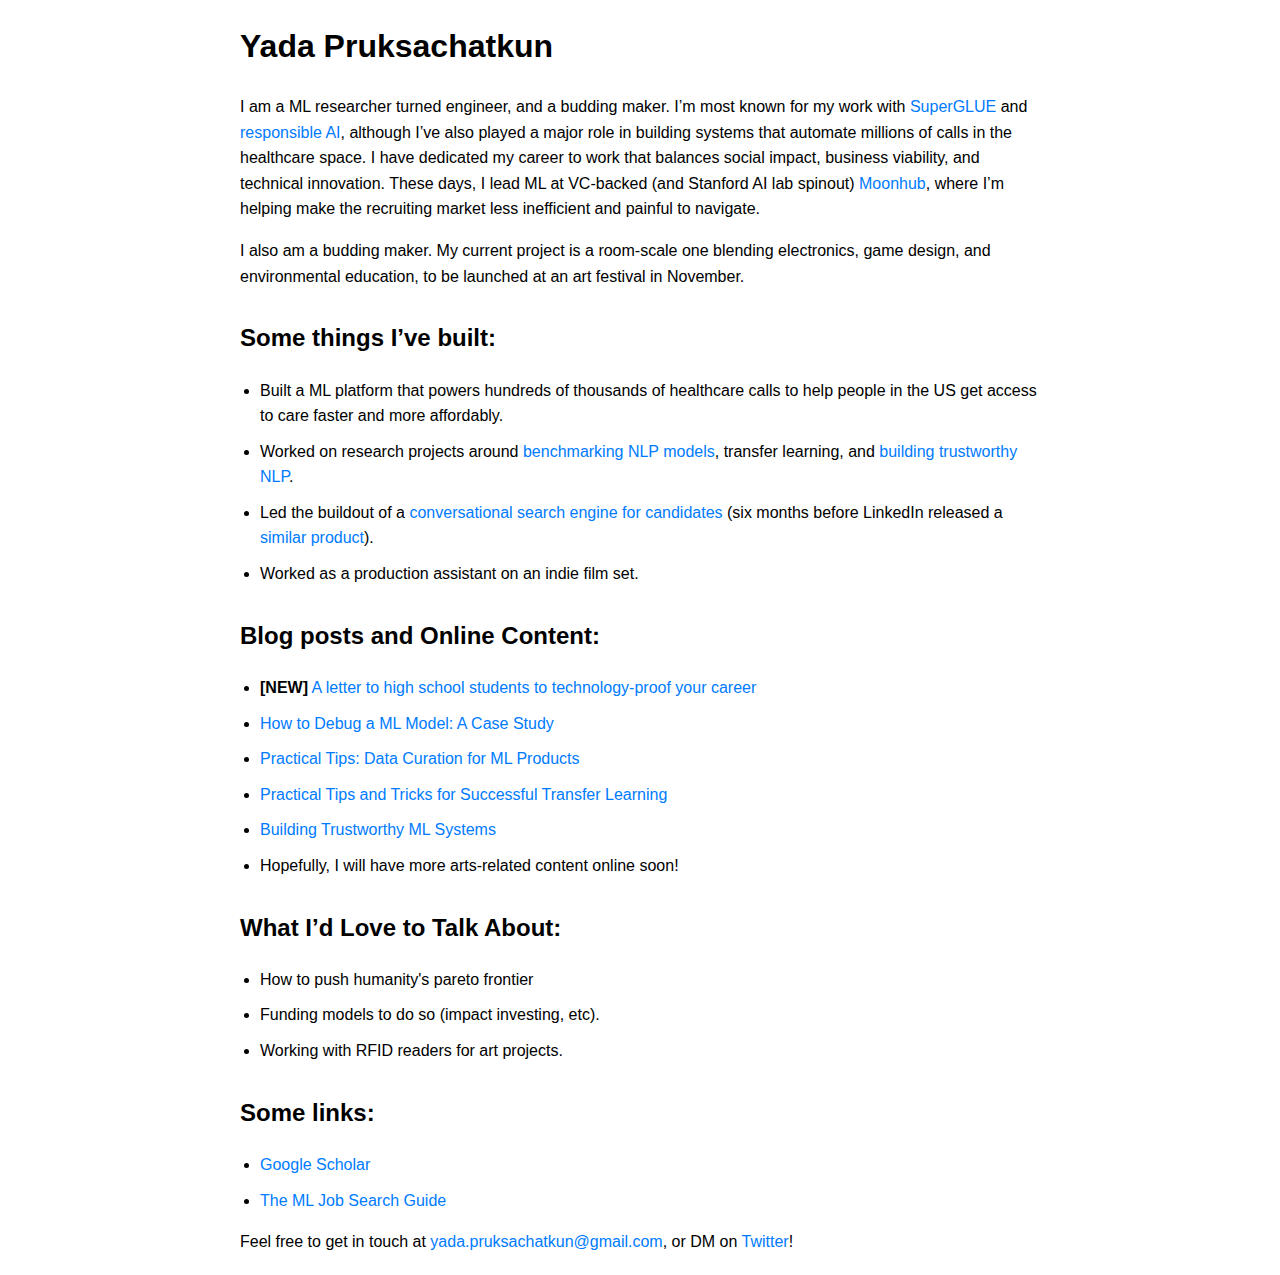
==== index.html @ 9bb99d99 "Update link" ====
<!DOCTYPE html>
<html lang="en">
<head>
    <meta charset="UTF-8">
    <meta name="viewport" content="width=device-width, initial-scale=1.0">
    <title>Yada Pruksachatkun</title>
    <style>
        body {
            font-family: Arial, sans-serif;
            line-height: 1.6;
            margin: 20px;
            text-align: center;
        }
        h1 {
            font-size: 2em;
        }
        h2 {
            font-size: 1.5em;
            margin-top: 30px;
        }
        .content {
            max-width: 800px;
            margin: 0 auto;
            text-align: left;
        }
        a {
            color: #007BFF;
            text-decoration: none;
        }
        a:hover {
            text-decoration: underline;
        }
        ul {
            margin-top: 10px;
            padding-left: 20px;
        }
        li {
            margin-bottom: 10px;
        }
        img {
            float: left;
            padding-left: 20px;
            width: 100px; /* Adjust the size of the image here */
            height: auto;
        }
    </style>
</head>
<body>

<div class="content">

    <!-- Add your image here -->
    

    <h1>Yada Pruksachatkun</h1>


    <p>I am a ML researcher turned engineer, and a budding maker. I’m most known for my work with 
    <a href="https://venturebeat.com/ai/ai-researchers-launch-superglue-a-rigorous-benchmark-for-language-understanding/" target="_blank">SuperGLUE</a> 
    and <a href="http://www.wikicfp.com/cfp/servlet/event.showcfp?eventid=172349&copyownerid=90556" target="_blank">responsible AI</a>, 
    although I’ve also played a major role in building systems that automate millions of calls in the healthcare space. I have dedicated my career to work that balances social impact, business viability, and technical innovation. These days, I lead ML at VC-backed (and Stanford AI lab spinout) 
    <a href="https://www.notion.so/Yada-Pruksachatkun-374fc41df0ff44628f994bd16779b88e?pvs=21" target="_blank">Moonhub</a>, 
    where I’m helping make the recruiting market less inefficient and painful to navigate.</p>

    <p>I also am a budding maker. My current project is a room-scale one blending electronics, game design, and environmental education, to be launched at an art festival in November. </p>

    <h2>Some things I’ve built:</h2>

    <ul>
        <li>Built a ML platform that powers hundreds of thousands of healthcare calls to help people in the US get access to care faster and more affordably.</li>
        <li>Worked on research projects around 
            <a href="https://venturebeat.com/2021/01/06/ai-models-from-microsoft-and-google-already-surpass-human-performance-on-the-superglue-language-benchmark/" target="_blank">benchmarking NLP models</a>, 
            transfer learning, and 
            <a href="https://scholar.google.com/citations?user=j_cqbm4AAAAJ&hl=en" target="_blank">building trustworthy NLP</a>.
        </li>
        <li>Led the buildout of a 
            <a href="https://www.youtube.com/watch?v=Wb7PDiKW4hc" target="_blank">conversational search engine for candidates</a> 
            (six months before LinkedIn released a 
            <a href="https://www.linkedin.com/business/talent/blog/talent-acquisition/ways-to-use-new-ai-assisted-search-and-projects-in-linkedin-recruiter" target="_blank">similar product</a>).
        </li>
        <li>Worked as a production assistant on an indie film set.</li>
    </ul>

    <h2>Blog posts and Online Content:</h2>

    <ul>
        <li><strong>[NEW]</strong> <a href="future-of-work.html" target="_blank">A letter to high school students to technology-proof your career</a></li>

        <li><a href="https://towardsdatascience.com/how-to-debug-an-ml-model-a-step-by-step-case-study-in-nlp-d79d384f7427" target="_blank">How to Debug a ML Model: A Case Study</a></li>
        <li><a href="https://substack.com/@ahiddenlayer/p-148667244" target="_blank">Practical Tips: Data Curation for ML Products</a></li>
        <li><a href="https://www.youtube.com/watch?v=-Z6Ygh5zMvs" target="_blank">Practical Tips and Tricks for Successful Transfer Learning</a></li>
        <li><a href="https://www.amazon.com/Practicing-Trustworthy-Machine-Learning-Transparent/dp/1098120272" target="_blank">Building Trustworthy ML Systems</a></li>
        <li>Hopefully, I will have more arts-related content online soon!</li>
    </ul>

    <h2>What I’d Love to Talk About:</h2>

    <ul>
        <li>How to push humanity's pareto frontier</li>
        <li>Funding models to do so (impact investing, etc).</li>
        <li>Working with RFID readers for art projects.</li>
    </ul>

    <h2>Some links:</h2>

    <ul>
        <li><a href="https://scholar.google.com/citations?user=j_cqbm4AAAAJ&hl=en" target="_blank">Google Scholar</a></li>
        <li><a href="https://www.notion.so/The-ML-Job-Search-Guide-bff08304464d4945b93ffcfe3915af5d?pvs=21" target="_blank">The ML Job Search Guide</a></li>
    </ul>

    <p>Feel free to get in touch at <a href="mailto:yada.pruksachatkun@gmail.com">yada.pruksachatkun@gmail.com</a>, or DM on 
    <a href="https://twitter.com/yadapruksachatk" target="_blank">Twitter</a>!</p>

</div>

</body>
</html>
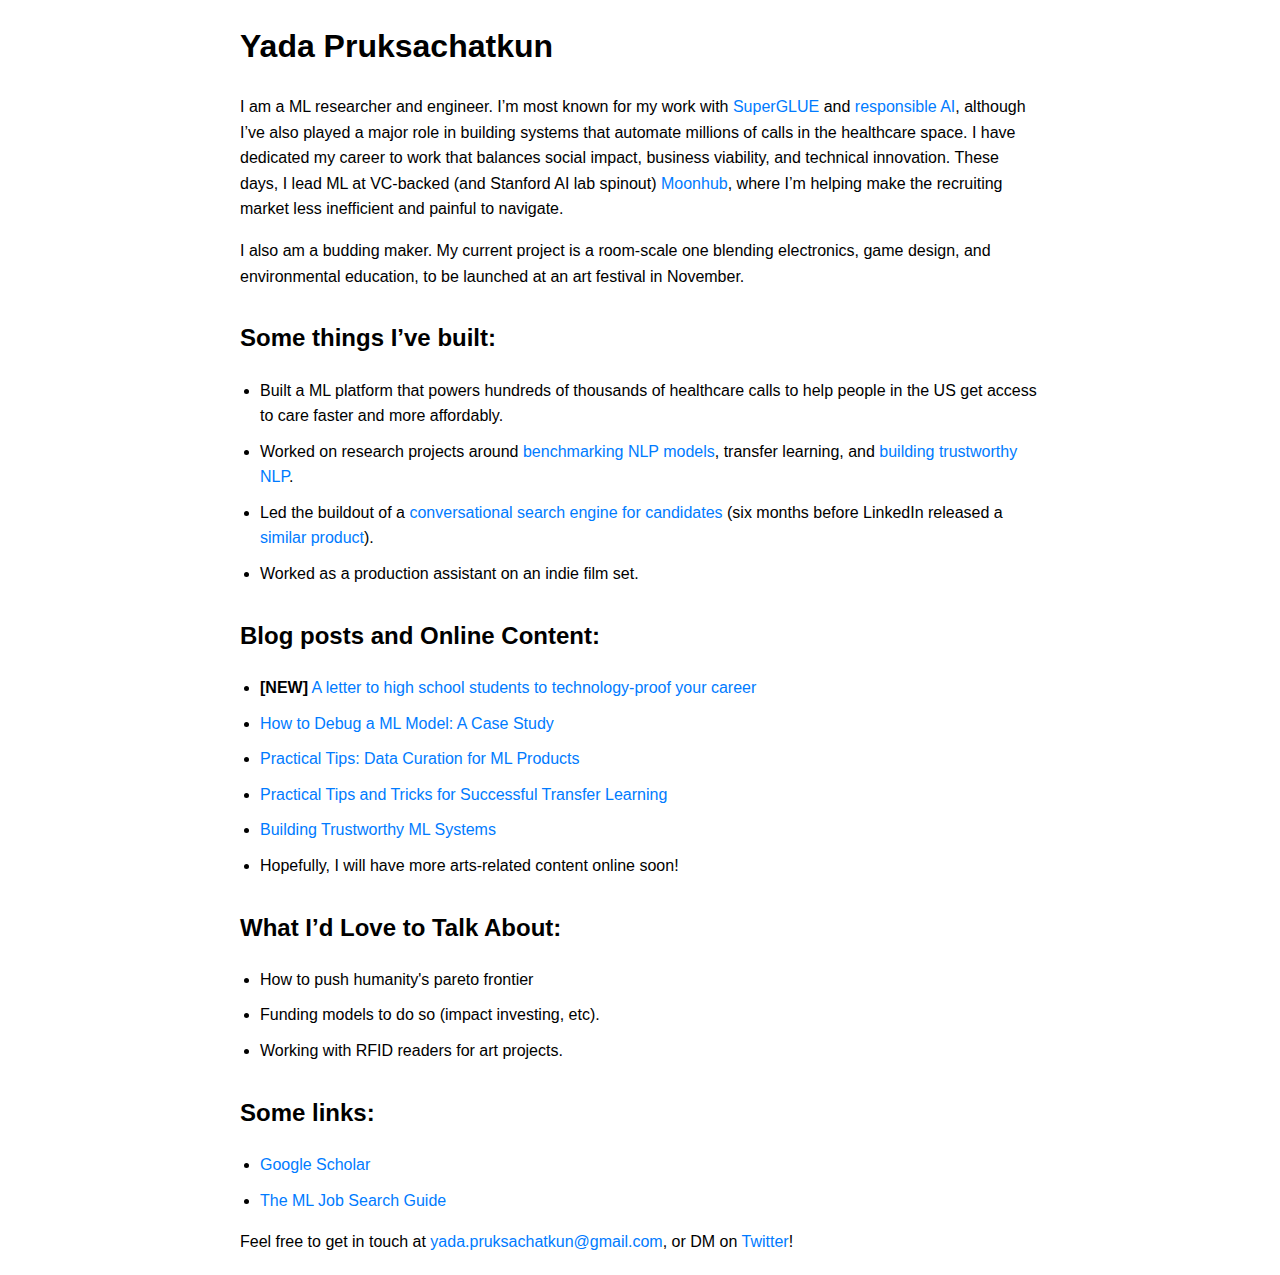
==== commit a1fc4e9c: "Nit" ====
--- a/index.html
+++ b/index.html
@@ -55,7 +55,7 @@
     <h1>Yada Pruksachatkun</h1>
 
 
-    <p>I am a ML researcher turned engineer, and a budding maker. I’m most known for my work with 
+    <p>I am a ML researcher and engineer. I’m most known for my work with 
     <a href="https://venturebeat.com/ai/ai-researchers-launch-superglue-a-rigorous-benchmark-for-language-understanding/" target="_blank">SuperGLUE</a> 
     and <a href="http://www.wikicfp.com/cfp/servlet/event.showcfp?eventid=172349&copyownerid=90556" target="_blank">responsible AI</a>, 
     although I’ve also played a major role in building systems that automate millions of calls in the healthcare space. I have dedicated my career to work that balances social impact, business viability, and technical innovation. These days, I lead ML at VC-backed (and Stanford AI lab spinout) 
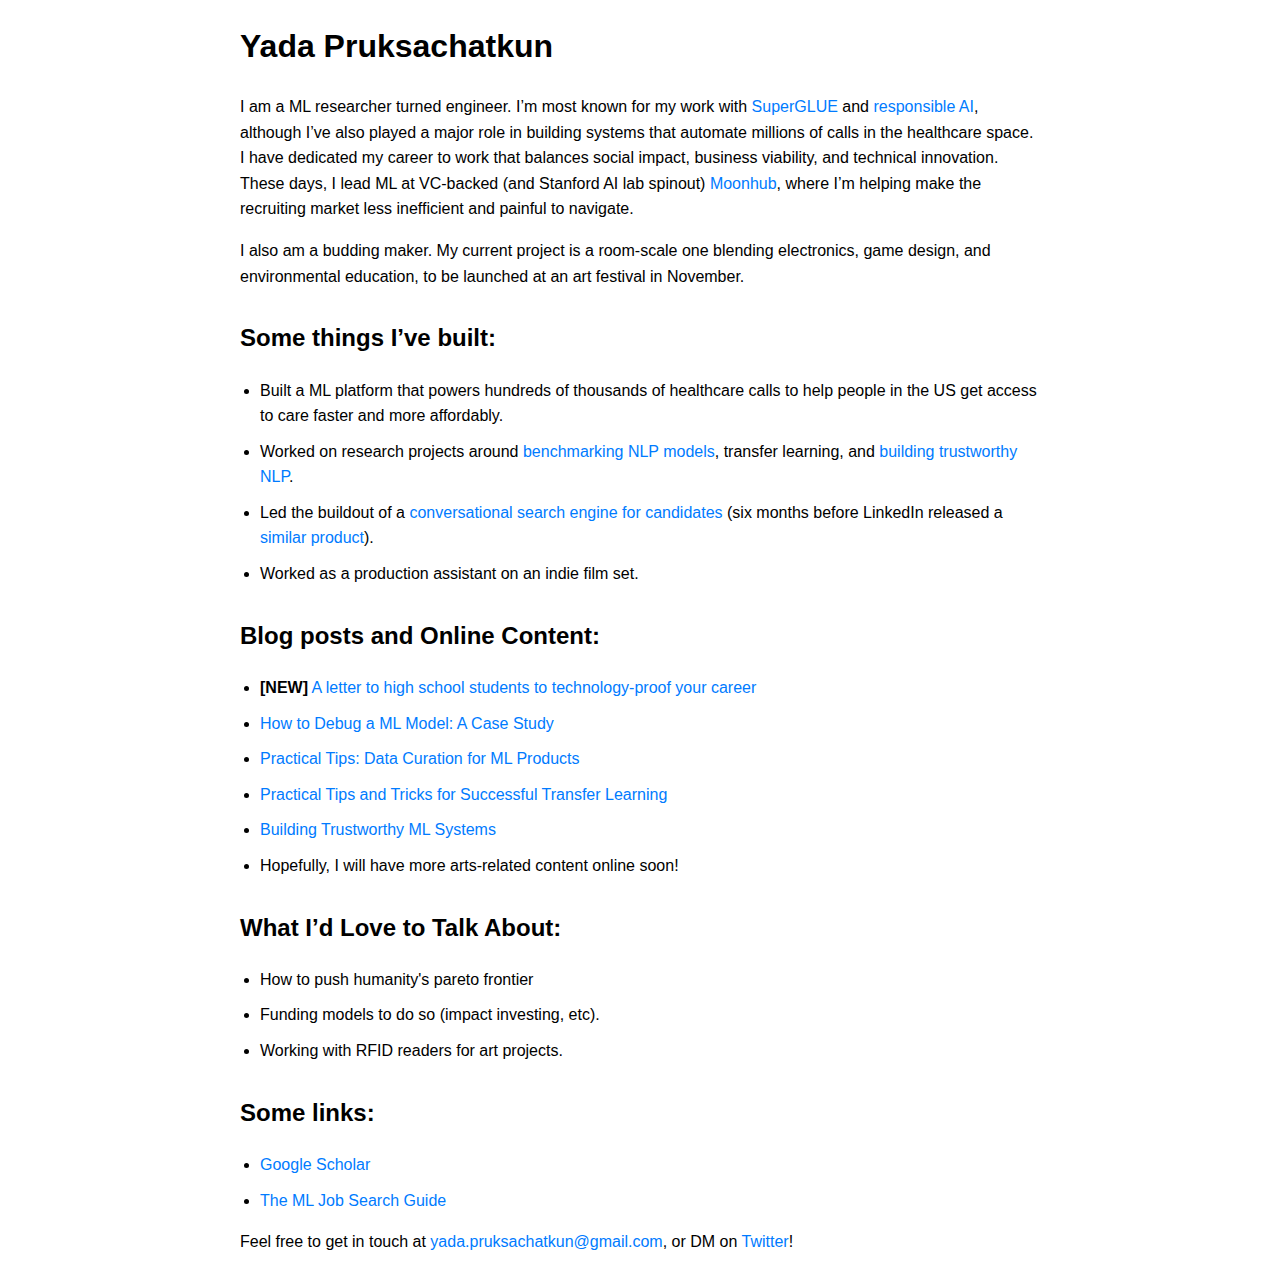
==== commit ab36c765: "Nit" ====
--- a/index.html
+++ b/index.html
@@ -55,7 +55,7 @@
     <h1>Yada Pruksachatkun</h1>
 
 
-    <p>I am a ML researcher and engineer. I’m most known for my work with 
+    <p>I am a ML researcher turned engineer. I’m most known for my work with 
     <a href="https://venturebeat.com/ai/ai-researchers-launch-superglue-a-rigorous-benchmark-for-language-understanding/" target="_blank">SuperGLUE</a> 
     and <a href="http://www.wikicfp.com/cfp/servlet/event.showcfp?eventid=172349&copyownerid=90556" target="_blank">responsible AI</a>, 
     although I’ve also played a major role in building systems that automate millions of calls in the healthcare space. I have dedicated my career to work that balances social impact, business viability, and technical innovation. These days, I lead ML at VC-backed (and Stanford AI lab spinout) 
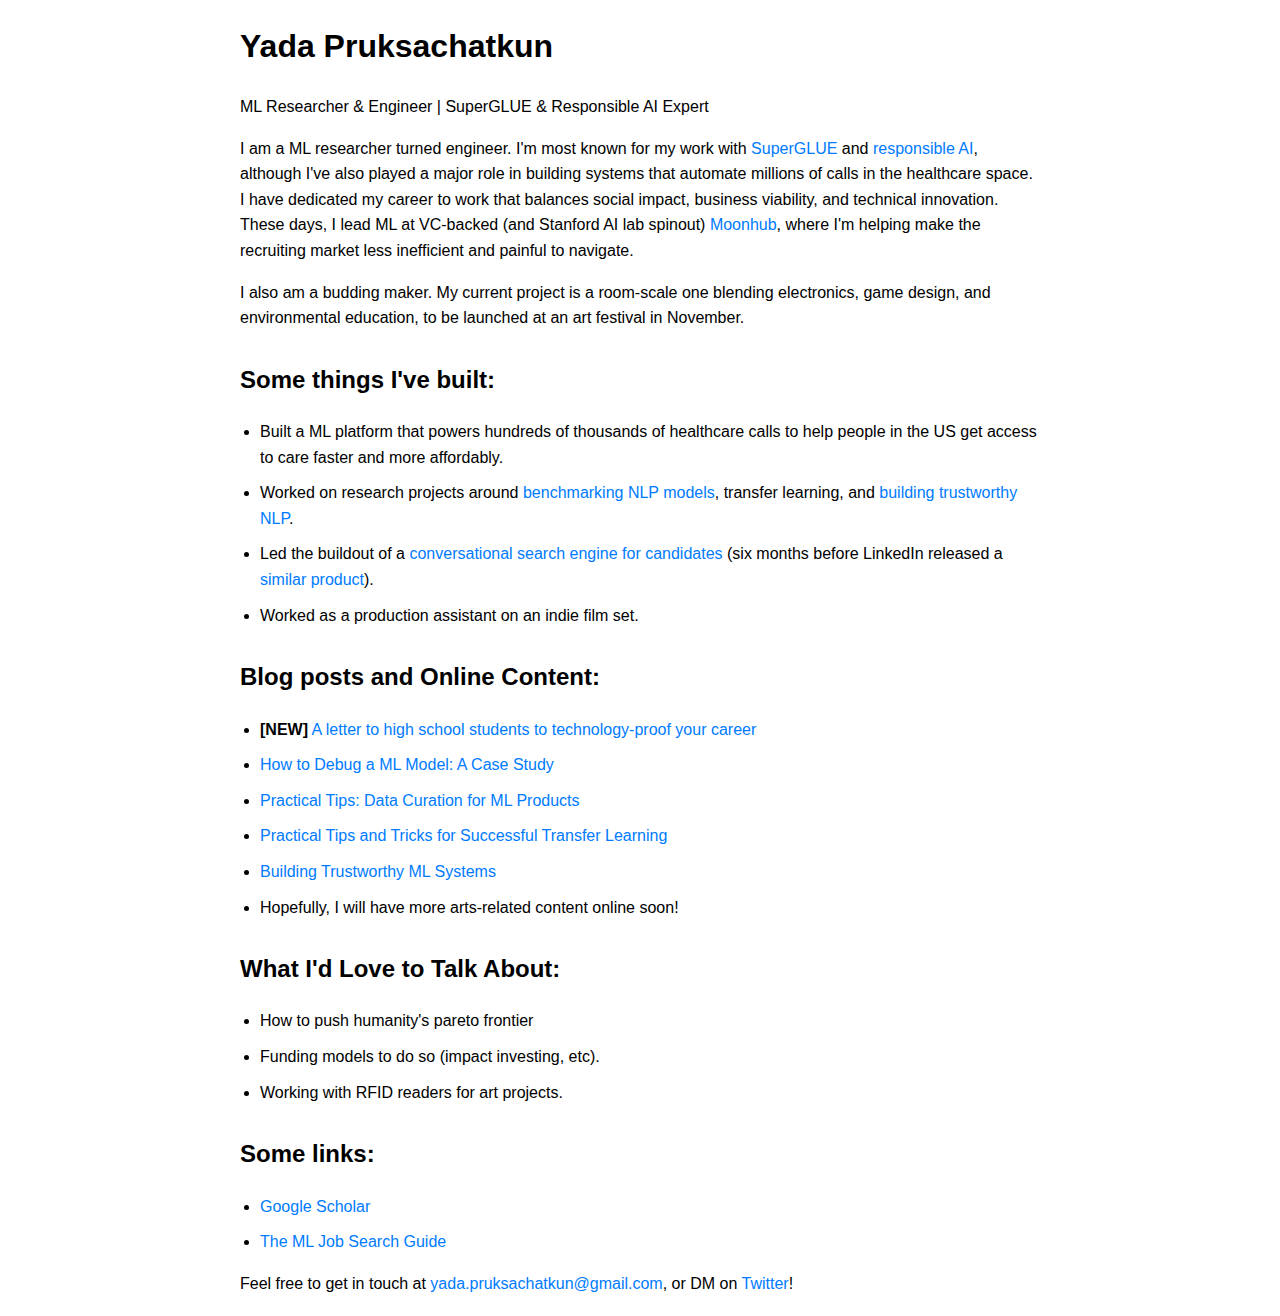
==== commit b1f686fe: "Update" ====
--- a/index.html
+++ b/index.html
@@ -3,8 +3,41 @@
 <head>
     <meta charset="UTF-8">
     <meta name="viewport" content="width=device-width, initial-scale=1.0">
-    <title>Yada Pruksachatkun</title>
+    <meta name="description" content="Yada Pruksachatkun - ML researcher and engineer known for SuperGLUE and responsible AI work. Currently leading ML at Moonhub, focusing on recruiting innovation.">
+    <meta name="keywords" content="Yada Pruksachatkun, ML researcher, machine learning engineer, SuperGLUE, responsible AI, Moonhub, healthcare AI">
+    <meta name="author" content="Yada Pruksachatkun">
+    
+    <!-- Open Graph tags for social media -->
+    <meta property="og:title" content="Yada Pruksachatkun - ML Researcher & Engineer">
+    <meta property="og:description" content="ML researcher and engineer known for SuperGLUE and responsible AI work. Currently leading ML at Moonhub.">
+    <meta property="og:type" content="website">
+    <meta property="og:url" content="https://yadapruks.xyz">
+    
+    <!-- Twitter Card tags -->
+    <meta name="twitter:card" content="summary">
+    <meta name="twitter:creator" content="@yadapruksachatk">
+    <meta name="twitter:title" content="Yada Pruksachatkun - ML Researcher & Engineer">
+    <meta name="twitter:description" content="ML researcher and engineer known for SuperGLUE and responsible AI work. Currently leading ML at Moonhub.">
+    
+    <title>Yada Pruksachatkun | ML Researcher & Engineer | SuperGLUE & Responsible AI</title>
+    
+    <!-- Schema.org markup for Google -->
+    <script type="application/ld+json">
+    {
+      "@context": "https://schema.org",
+      "@type": "Person",
+      "name": "Yada Pruksachatkun",
+      "jobTitle": "ML Researcher and Engineer",
+      "url": "https://yadapruks.xyz",
+      "sameAs": [
+        "https://twitter.com/yadapruksachatk",
+        "https://scholar.google.com/citations?user=j_cqbm4AAAAJ"
+      ]
+    }
+    </script>
+    
     <style>
+        /* Your existing styles remain the same */
         body {
             font-family: Arial, sans-serif;
             line-height: 1.6;
@@ -40,78 +73,82 @@
         img {
             float: left;
             padding-left: 20px;
-            width: 100px; /* Adjust the size of the image here */
+            width: 100px;
             height: auto;
         }
     </style>
 </head>
 <body>
 
-<div class="content">
+<main class="content">
+    <header>
+        <h1>Yada Pruksachatkun</h1>
+        <p class="subtitle">ML Researcher & Engineer | SuperGLUE & Responsible AI Expert</p>
+    </header>
 
-    <!-- Add your image here -->
-    
+    <section id="about">
+        <p>I am a ML researcher turned engineer. I'm most known for my work with 
+        <a href="https://venturebeat.com/ai/ai-researchers-launch-superglue-a-rigorous-benchmark-for-language-understanding/" target="_blank" rel="noopener">SuperGLUE</a> 
+        and <a href="http://www.wikicfp.com/cfp/servlet/event.showcfp?eventid=172349&copyownerid=90556" target="_blank" rel="noopener">responsible AI</a>, 
+        although I've also played a major role in building systems that automate millions of calls in the healthcare space. I have dedicated my career to work that balances social impact, business viability, and technical innovation. These days, I lead ML at VC-backed (and Stanford AI lab spinout) 
+        <a href="https://www.notion.so/Yada-Pruksachatkun-374fc41df0ff44628f994bd16779b88e?pvs=21" target="_blank" rel="noopener">Moonhub</a>, 
+        where I'm helping make the recruiting market less inefficient and painful to navigate.</p>
 
-    <h1>Yada Pruksachatkun</h1>
+        <p>I also am a budding maker. My current project is a room-scale one blending electronics, game design, and environmental education, to be launched at an art festival in November.</p>
+    </section>
 
+    <section id="projects">
+        <h2>Some things I've built:</h2>
+        <ul>
+            <li>Built a ML platform that powers hundreds of thousands of healthcare calls to help people in the US get access to care faster and more affordably.</li>
+            <li>Worked on research projects around 
+                <a href="https://venturebeat.com/2021/01/06/ai-models-from-microsoft-and-google-already-surpass-human-performance-on-the-superglue-language-benchmark/" target="_blank" rel="noopener">benchmarking NLP models</a>, 
+                transfer learning, and 
+                <a href="https://scholar.google.com/citations?user=j_cqbm4AAAAJ&hl=en" target="_blank" rel="noopener">building trustworthy NLP</a>.
+            </li>
+            <li>Led the buildout of a 
+                <a href="https://www.youtube.com/watch?v=Wb7PDiKW4hc" target="_blank" rel="noopener">conversational search engine for candidates</a> 
+                (six months before LinkedIn released a 
+                <a href="https://www.linkedin.com/business/talent/blog/talent-acquisition/ways-to-use-new-ai-assisted-search-and-projects-in-linkedin-recruiter" target="_blank" rel="noopener">similar product</a>).
+            </li>
+            <li>Worked as a production assistant on an indie film set.</li>
+        </ul>
+    </section>
 
-    <p>I am a ML researcher turned engineer. I’m most known for my work with 
-    <a href="https://venturebeat.com/ai/ai-researchers-launch-superglue-a-rigorous-benchmark-for-language-understanding/" target="_blank">SuperGLUE</a> 
-    and <a href="http://www.wikicfp.com/cfp/servlet/event.showcfp?eventid=172349&copyownerid=90556" target="_blank">responsible AI</a>, 
-    although I’ve also played a major role in building systems that automate millions of calls in the healthcare space. I have dedicated my career to work that balances social impact, business viability, and technical innovation. These days, I lead ML at VC-backed (and Stanford AI lab spinout) 
-    <a href="https://www.notion.so/Yada-Pruksachatkun-374fc41df0ff44628f994bd16779b88e?pvs=21" target="_blank">Moonhub</a>, 
-    where I’m helping make the recruiting market less inefficient and painful to navigate.</p>
+    <section id="blog">
+        <h2>Blog posts and Online Content:</h2>
+        <ul>
+            <li><strong>[NEW]</strong> <a href="future-of-work.html">A letter to high school students to technology-proof your career</a></li>
+            <li><a href="https://towardsdatascience.com/how-to-debug-an-ml-model-a-step-by-step-case-study-in-nlp-d79d384f7427" target="_blank" rel="noopener">How to Debug a ML Model: A Case Study</a></li>
+            <li><a href="https://substack.com/@ahiddenlayer/p-148667244" target="_blank" rel="noopener">Practical Tips: Data Curation for ML Products</a></li>
+            <li><a href="https://www.youtube.com/watch?v=-Z6Ygh5zMvs" target="_blank" rel="noopener">Practical Tips and Tricks for Successful Transfer Learning</a></li>
+            <li><a href="https://www.amazon.com/Practicing-Trustworthy-Machine-Learning-Transparent/dp/1098120272" target="_blank" rel="noopener">Building Trustworthy ML Systems</a></li>
+            <li>Hopefully, I will have more arts-related content online soon!</li>
+        </ul>
+    </section>
 
-    <p>I also am a budding maker. My current project is a room-scale one blending electronics, game design, and environmental education, to be launched at an art festival in November. </p>
+    <section id="interests">
+        <h2>What I'd Love to Talk About:</h2>
+        <ul>
+            <li>How to push humanity's pareto frontier</li>
+            <li>Funding models to do so (impact investing, etc).</li>
+            <li>Working with RFID readers for art projects.</li>
+        </ul>
+    </section>
 
-    <h2>Some things I’ve built:</h2>
+    <section id="links">
+        <h2>Some links:</h2>
+        <ul>
+            <li><a href="https://scholar.google.com/citations?user=j_cqbm4AAAAJ&hl=en" target="_blank" rel="noopener">Google Scholar</a></li>
+            <li><a href="https://www.notion.so/The-ML-Job-Search-Guide-bff08304464d4945b93ffcfe3915af5d?pvs=21" target="_blank" rel="noopener">The ML Job Search Guide</a></li>
+        </ul>
+    </section>
 
-    <ul>
-        <li>Built a ML platform that powers hundreds of thousands of healthcare calls to help people in the US get access to care faster and more affordably.</li>
-        <li>Worked on research projects around 
-            <a href="https://venturebeat.com/2021/01/06/ai-models-from-microsoft-and-google-already-surpass-human-performance-on-the-superglue-language-benchmark/" target="_blank">benchmarking NLP models</a>, 
-            transfer learning, and 
-            <a href="https://scholar.google.com/citations?user=j_cqbm4AAAAJ&hl=en" target="_blank">building trustworthy NLP</a>.
-        </li>
-        <li>Led the buildout of a 
-            <a href="https://www.youtube.com/watch?v=Wb7PDiKW4hc" target="_blank">conversational search engine for candidates</a> 
-            (six months before LinkedIn released a 
-            <a href="https://www.linkedin.com/business/talent/blog/talent-acquisition/ways-to-use-new-ai-assisted-search-and-projects-in-linkedin-recruiter" target="_blank">similar product</a>).
-        </li>
-        <li>Worked as a production assistant on an indie film set.</li>
-    </ul>
-
-    <h2>Blog posts and Online Content:</h2>
-
-    <ul>
-        <li><strong>[NEW]</strong> <a href="future-of-work.html" target="_blank">A letter to high school students to technology-proof your career</a></li>
-
-        <li><a href="https://towardsdatascience.com/how-to-debug-an-ml-model-a-step-by-step-case-study-in-nlp-d79d384f7427" target="_blank">How to Debug a ML Model: A Case Study</a></li>
-        <li><a href="https://substack.com/@ahiddenlayer/p-148667244" target="_blank">Practical Tips: Data Curation for ML Products</a></li>
-        <li><a href="https://www.youtube.com/watch?v=-Z6Ygh5zMvs" target="_blank">Practical Tips and Tricks for Successful Transfer Learning</a></li>
-        <li><a href="https://www.amazon.com/Practicing-Trustworthy-Machine-Learning-Transparent/dp/1098120272" target="_blank">Building Trustworthy ML Systems</a></li>
-        <li>Hopefully, I will have more arts-related content online soon!</li>
-    </ul>
-
-    <h2>What I’d Love to Talk About:</h2>
-
-    <ul>
-        <li>How to push humanity's pareto frontier</li>
-        <li>Funding models to do so (impact investing, etc).</li>
-        <li>Working with RFID readers for art projects.</li>
-    </ul>
-
-    <h2>Some links:</h2>
-
-    <ul>
-        <li><a href="https://scholar.google.com/citations?user=j_cqbm4AAAAJ&hl=en" target="_blank">Google Scholar</a></li>
-        <li><a href="https://www.notion.so/The-ML-Job-Search-Guide-bff08304464d4945b93ffcfe3915af5d?pvs=21" target="_blank">The ML Job Search Guide</a></li>
-    </ul>
-
-    <p>Feel free to get in touch at <a href="mailto:yada.pruksachatkun@gmail.com">yada.pruksachatkun@gmail.com</a>, or DM on 
-    <a href="https://twitter.com/yadapruksachatk" target="_blank">Twitter</a>!</p>
-
-</div>
+    <footer>
+        <p>Feel free to get in touch at <a href="mailto:yada.pruksachatkun@gmail.com">yada.pruksachatkun@gmail.com</a>, or DM on 
+        <a href="https://twitter.com/yadapruksachatk" target="_blank" rel="noopener">Twitter</a>!</p>
+    </footer>
+</main>
 
 </body>
-</html>
+</html>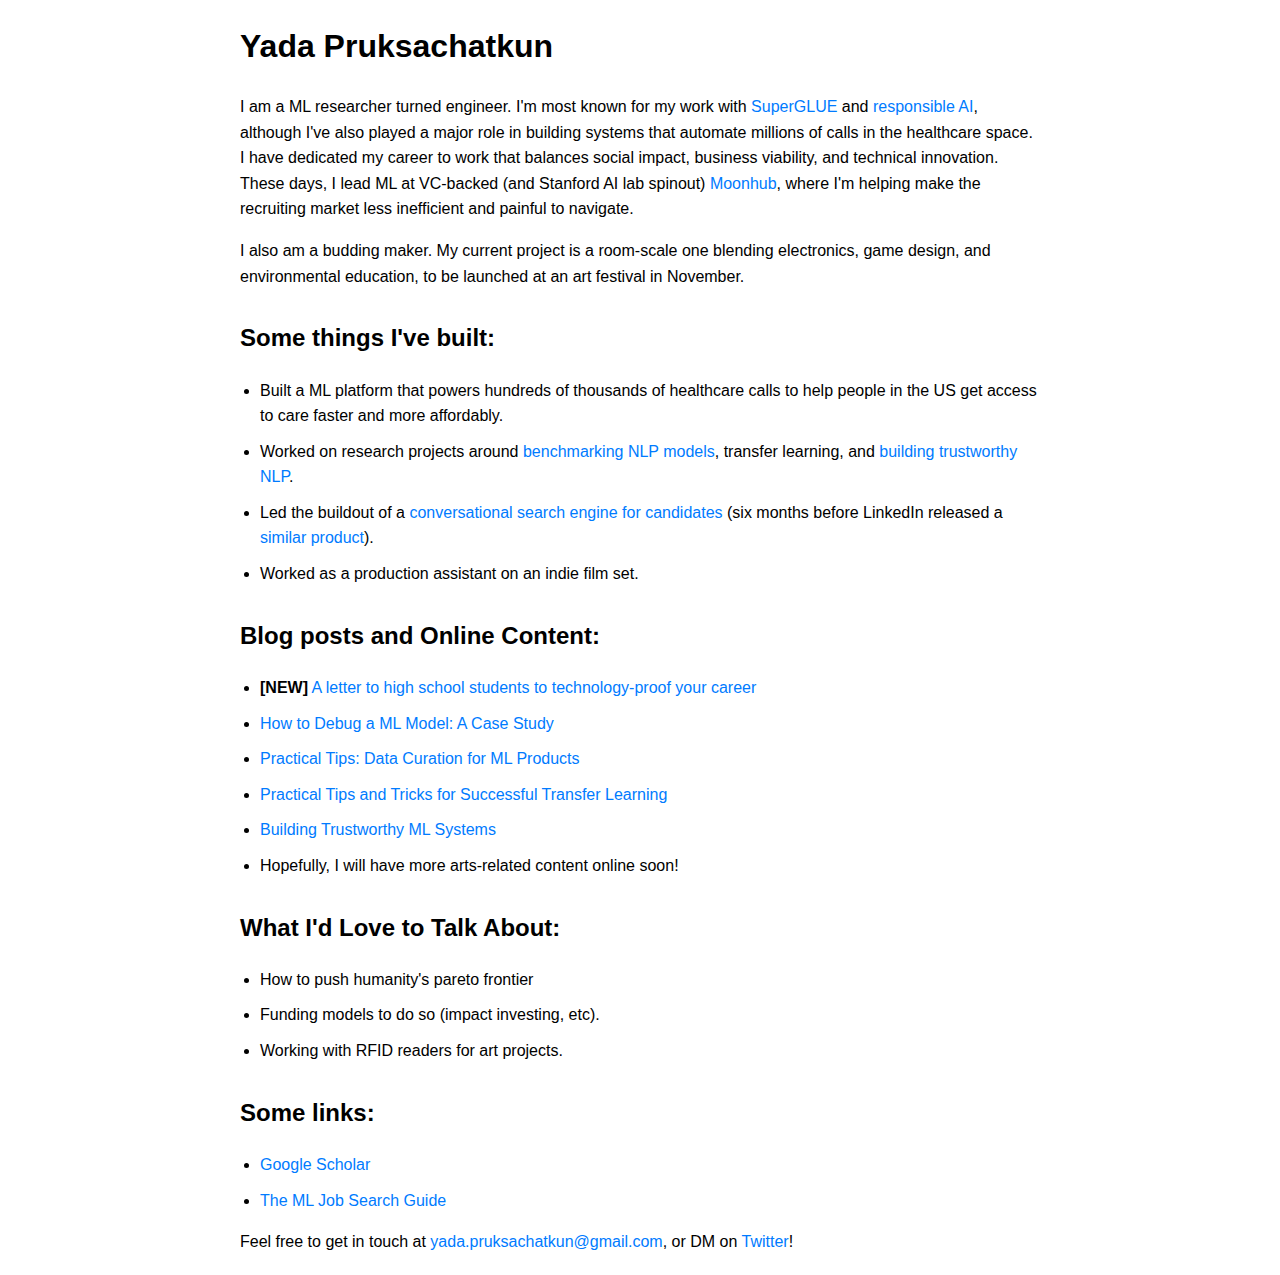
==== commit f445a5a2: "Fix" ====
--- a/index.html
+++ b/index.html
@@ -83,7 +83,6 @@
 <main class="content">
     <header>
         <h1>Yada Pruksachatkun</h1>
-        <p class="subtitle">ML Researcher & Engineer | SuperGLUE & Responsible AI Expert</p>
     </header>
 
     <section id="about">
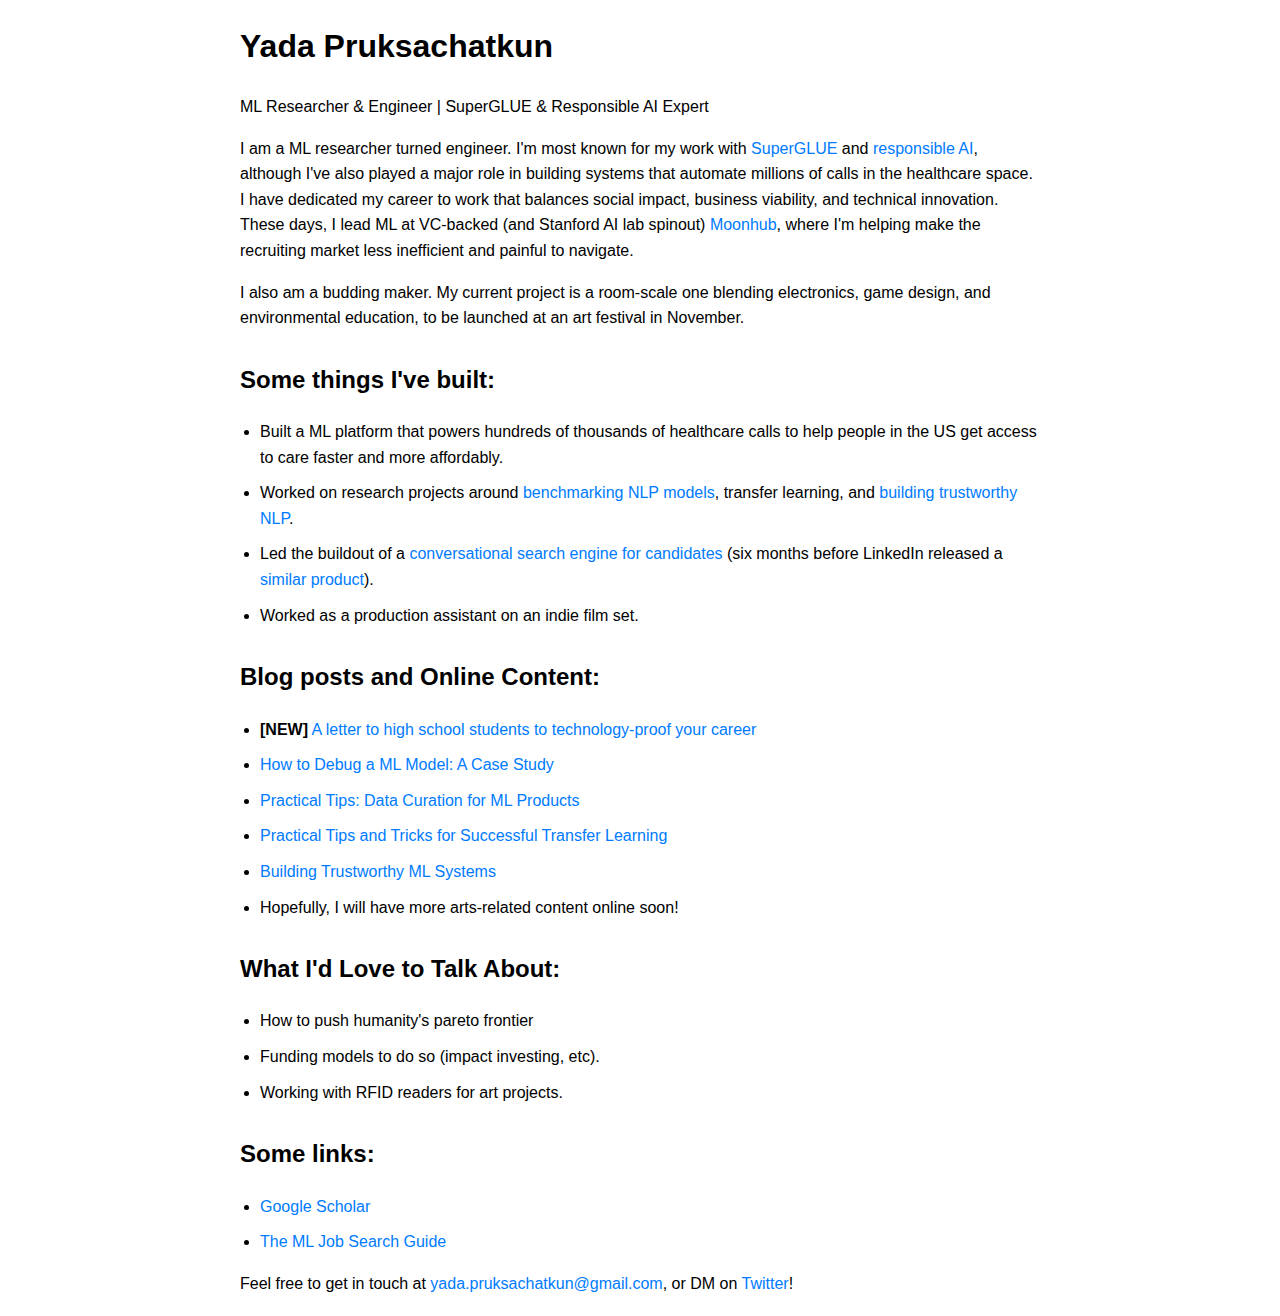
==== commit 00919ce6: "Update index.html" ====
--- a/index.html
+++ b/index.html
@@ -19,7 +19,7 @@
     <meta name="twitter:title" content="Yada Pruksachatkun - ML Researcher & Engineer">
     <meta name="twitter:description" content="ML researcher and engineer known for SuperGLUE and responsible AI work. Currently leading ML at Moonhub.">
     
-    <title>Yada Pruksachatkun | ML Researcher & Engineer | SuperGLUE & Responsible AI</title>
+    <title>Yada Pruksachatkun | ML Scientist & Engineer </title>
     
     <!-- Schema.org markup for Google -->
     <script type="application/ld+json">
@@ -83,6 +83,7 @@
 <main class="content">
     <header>
         <h1>Yada Pruksachatkun</h1>
+        <p class="subtitle">ML Researcher & Engineer | SuperGLUE & Responsible AI Expert</p>
     </header>
 
     <section id="about">
@@ -150,4 +151,4 @@
 </main>
 
 </body>
-</html>+</html>
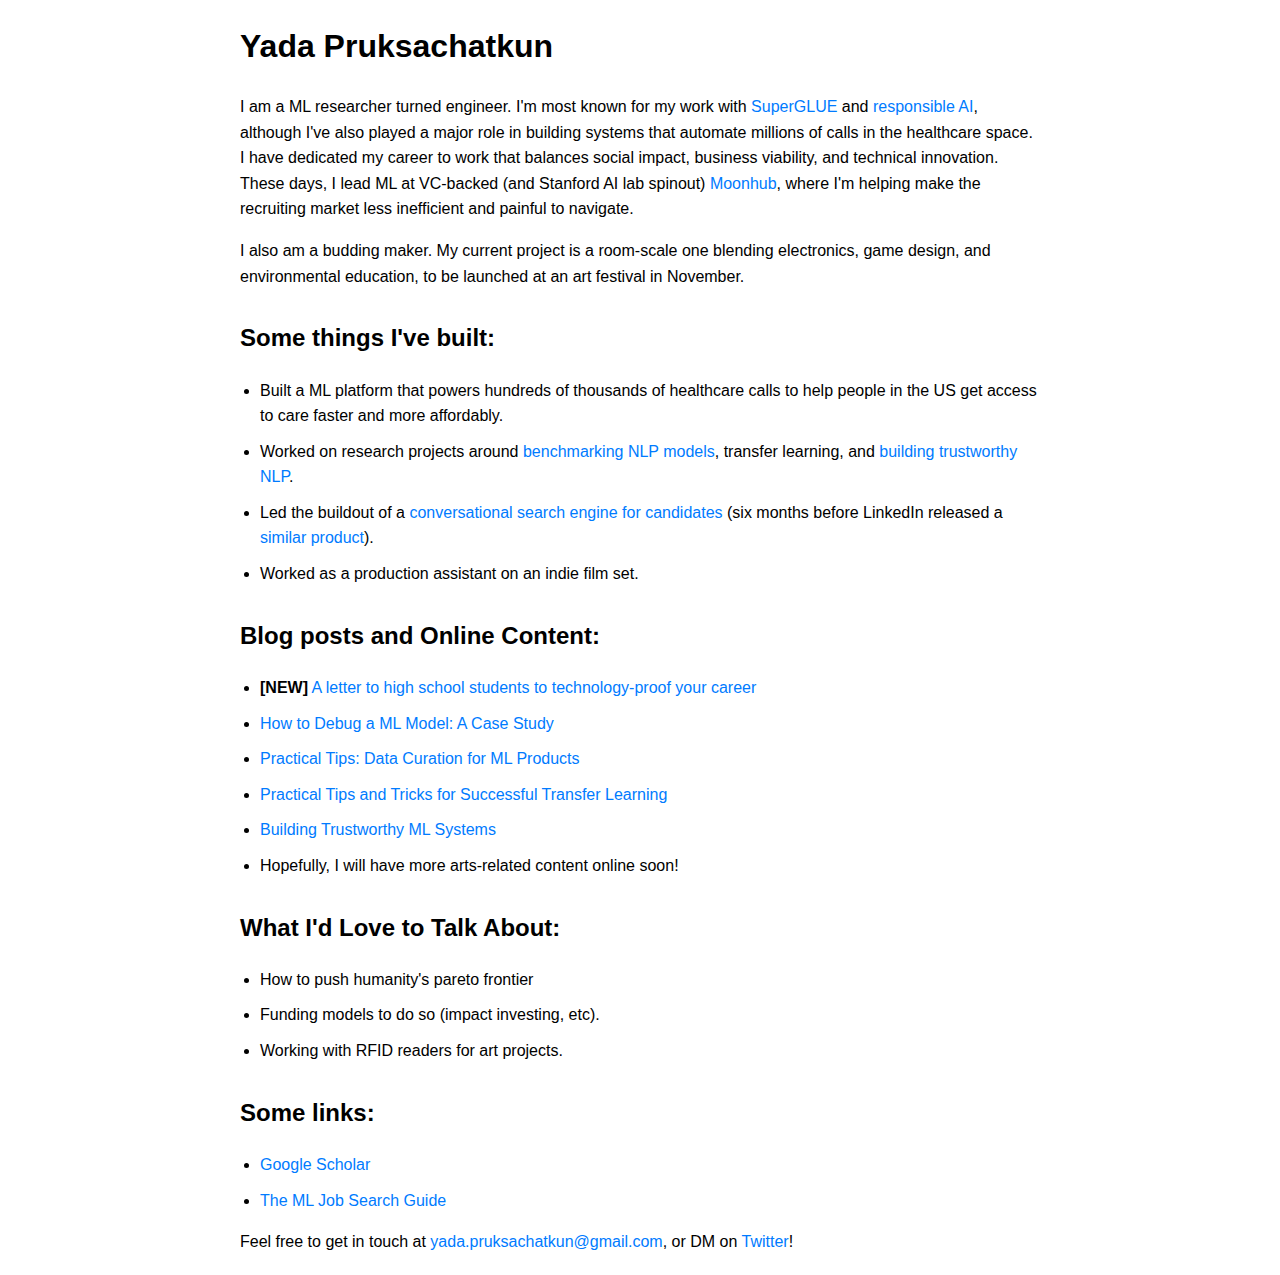
==== commit e8a0e6e1: "Update index.html" ====
--- a/index.html
+++ b/index.html
@@ -83,7 +83,6 @@
 <main class="content">
     <header>
         <h1>Yada Pruksachatkun</h1>
-        <p class="subtitle">ML Researcher & Engineer | SuperGLUE & Responsible AI Expert</p>
     </header>
 
     <section id="about">
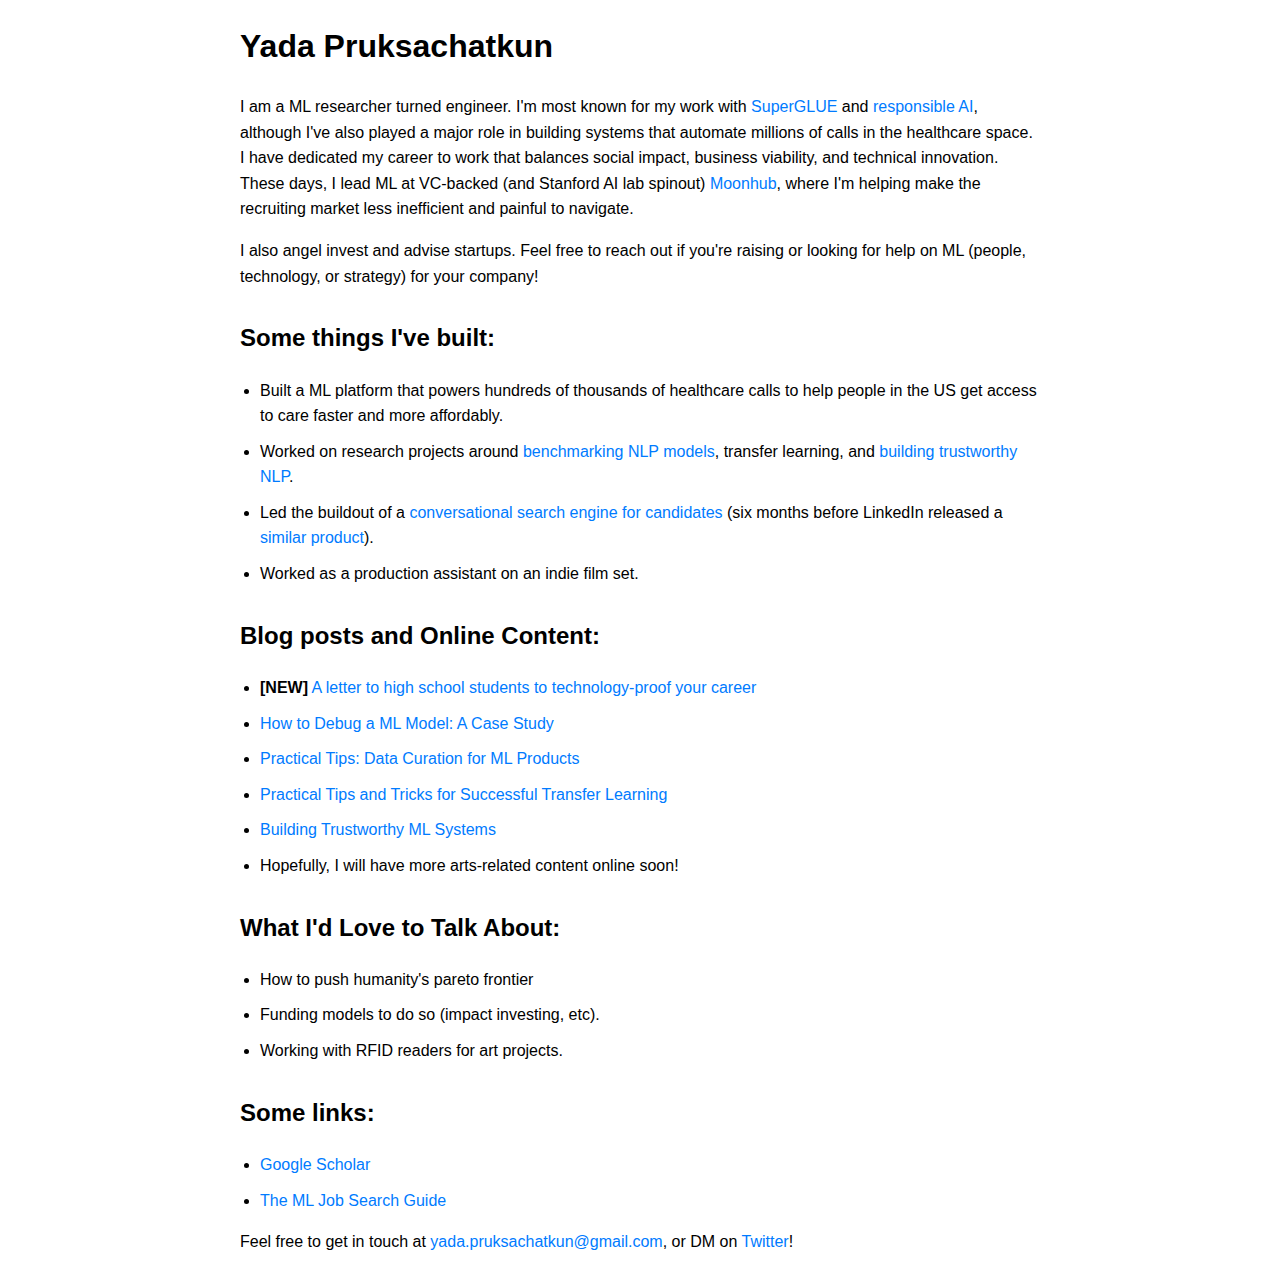
==== commit 8e89a5bf: "Update angel investing" ====
--- a/index.html
+++ b/index.html
@@ -93,7 +93,7 @@
         <a href="https://www.notion.so/Yada-Pruksachatkun-374fc41df0ff44628f994bd16779b88e?pvs=21" target="_blank" rel="noopener">Moonhub</a>, 
         where I'm helping make the recruiting market less inefficient and painful to navigate.</p>
 
-        <p>I also am a budding maker. My current project is a room-scale one blending electronics, game design, and environmental education, to be launched at an art festival in November.</p>
+        <p>I also angel invest and advise startups. Feel free to reach out if you're raising or looking for help on ML (people, technology, or strategy) for your company!</p>
     </section>
 
     <section id="projects">
